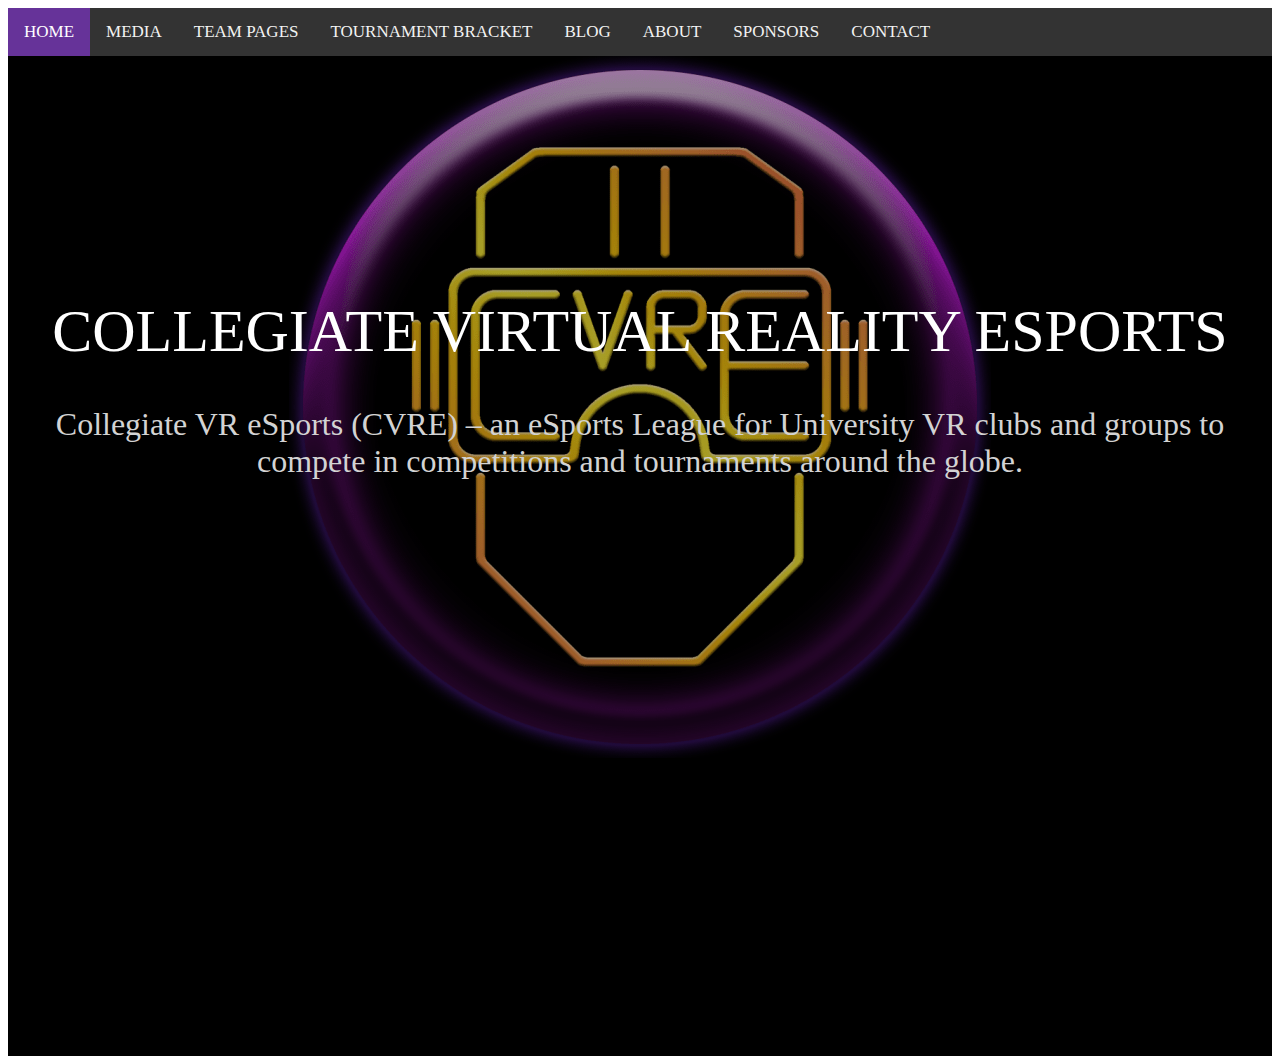
==== index.html @ 84e42a8f "website work; base work" ====
<!doctype html>
<html lang="en">
  <head>
    <!-- Required meta tags -->
    <meta charset="utf-8">
    <meta name="viewport" content="width=device-width, initial-scale=1, shrink-to-fit=no">

    <!-- Bootstrap CSS -->
    <link rel="stylesheet" href="https://stackpath.bootstrapcdn.com/bootstrap/4.1.3/css/bootstrap.min.css" integrity="sha384-MCw98/SFnGE8fJT3GXwEOngsV7Zt27NXFoaoApmYm81iuXoPkFOJwJ8ERdknLPMO" crossorigin="anonymous">

    <link rel="stylesheet" href="style.css">

    <title>Website Title</title>
  </head>
  <body>
    
    <div class = "toprow">
        <a class = "active" href = "other_pages/home.html">HOME</a>
        <a  href = "other_pages/media.html">MEDIA</a>
        <a href = "other_pages/team_pages.html">TEAM PAGES</a>
        <a href = "other_pages/tournament_bracket.html">TOURNAMENT BRACKET</a>
        <a href = "other_pages/blog.html">BLOG</a>
        <a href = "other_pages/about.html">ABOUT</a>
        <a href = "other_pages/sponsors.html">SPONSORS</a>
        <a href = "other_pages/contact.html">CONTACT</a>
    </div>
      
    
    <div class = "header">
        <a class = "larger_text">COLLEGIATE VIRTUAL REALITY ESPORTS<br /></a>
        
        <a class = "smaller_text">Collegiate VR eSports (CVRE) – an eSports League for University VR clubs and groups to<br /> compete in competitions and tournaments around the globe.</a>
    </div>
      
    
    
      
      
    
    <!-- Optional JavaScript -->
    <!-- jQuery first, then Popper.js, then Bootstrap JS -->
    <script src="https://code.jquery.com/jquery-3.3.1.slim.min.js" integrity="sha384-q8i/X+965DzO0rT7abK41JStQIAqVgRVzpbzo5smXKp4YfRvH+8abtTE1Pi6jizo" crossorigin="anonymous"></script>
    <script src="https://cdnjs.cloudflare.com/ajax/libs/popper.js/1.14.3/umd/popper.min.js" integrity="sha384-ZMP7rVo3mIykV+2+9J3UJ46jBk0WLaUAdn689aCwoqbBJiSnjAK/l8WvCWPIPm49" crossorigin="anonymous"></script>
    <script src="https://stackpath.bootstrapcdn.com/bootstrap/4.1.3/js/bootstrap.min.js" integrity="sha384-ChfqqxuZUCnJSK3+MXmPNIyE6ZbWh2IMqE241rYiqJxyMiZ6OW/JmZQ5stwEULTy" crossorigin="anonymous"></script>
  </body>
</html>
---- style.css ----
body{
    
}

p{
    color: pink;
}

.toprow {
    background-color: #333;
    overflow: hidden;
    position: sticky;
}


.toprow a {
    float: left;
    color: #f2f2f2;
    text-align: center;
    padding: 14px 16px;
    text-decoration: none;
    font-size: 17px;
    position: sticky;
}


.toprow a:hover {
    background-color: lightgray;
    color: black;
}


.toprow a.active {
    background-color: rebeccapurple;
    color: white;
    position: sticky;
}

.header{
    background-image: linear-gradient(rgba(0, 0, 0, 0.35), rgba(0, 0, 0, 0.35)), url(images/CVRE.png);
    background-repeat: no-repeat;
    background-position: center top;
    background-size: contain fixed;
    background-color:black;
    height:1000px;
    
    font: Monospace;
    text-align:center;
}

.header a{
    
}

.header a.larger_text{
    font-size: 60px;
    color: white;
    line-height: 170px;
    position: relative;
    top: 190px;
}

.header a.larger_text:hover{
    color:white;
}

.header a.smaller_text{
    font-size: 32px;
    color: lightgray;
    position: relative;
    top:180px;
}

.header a.smaller_text:hover{
    color:lightgray;
}
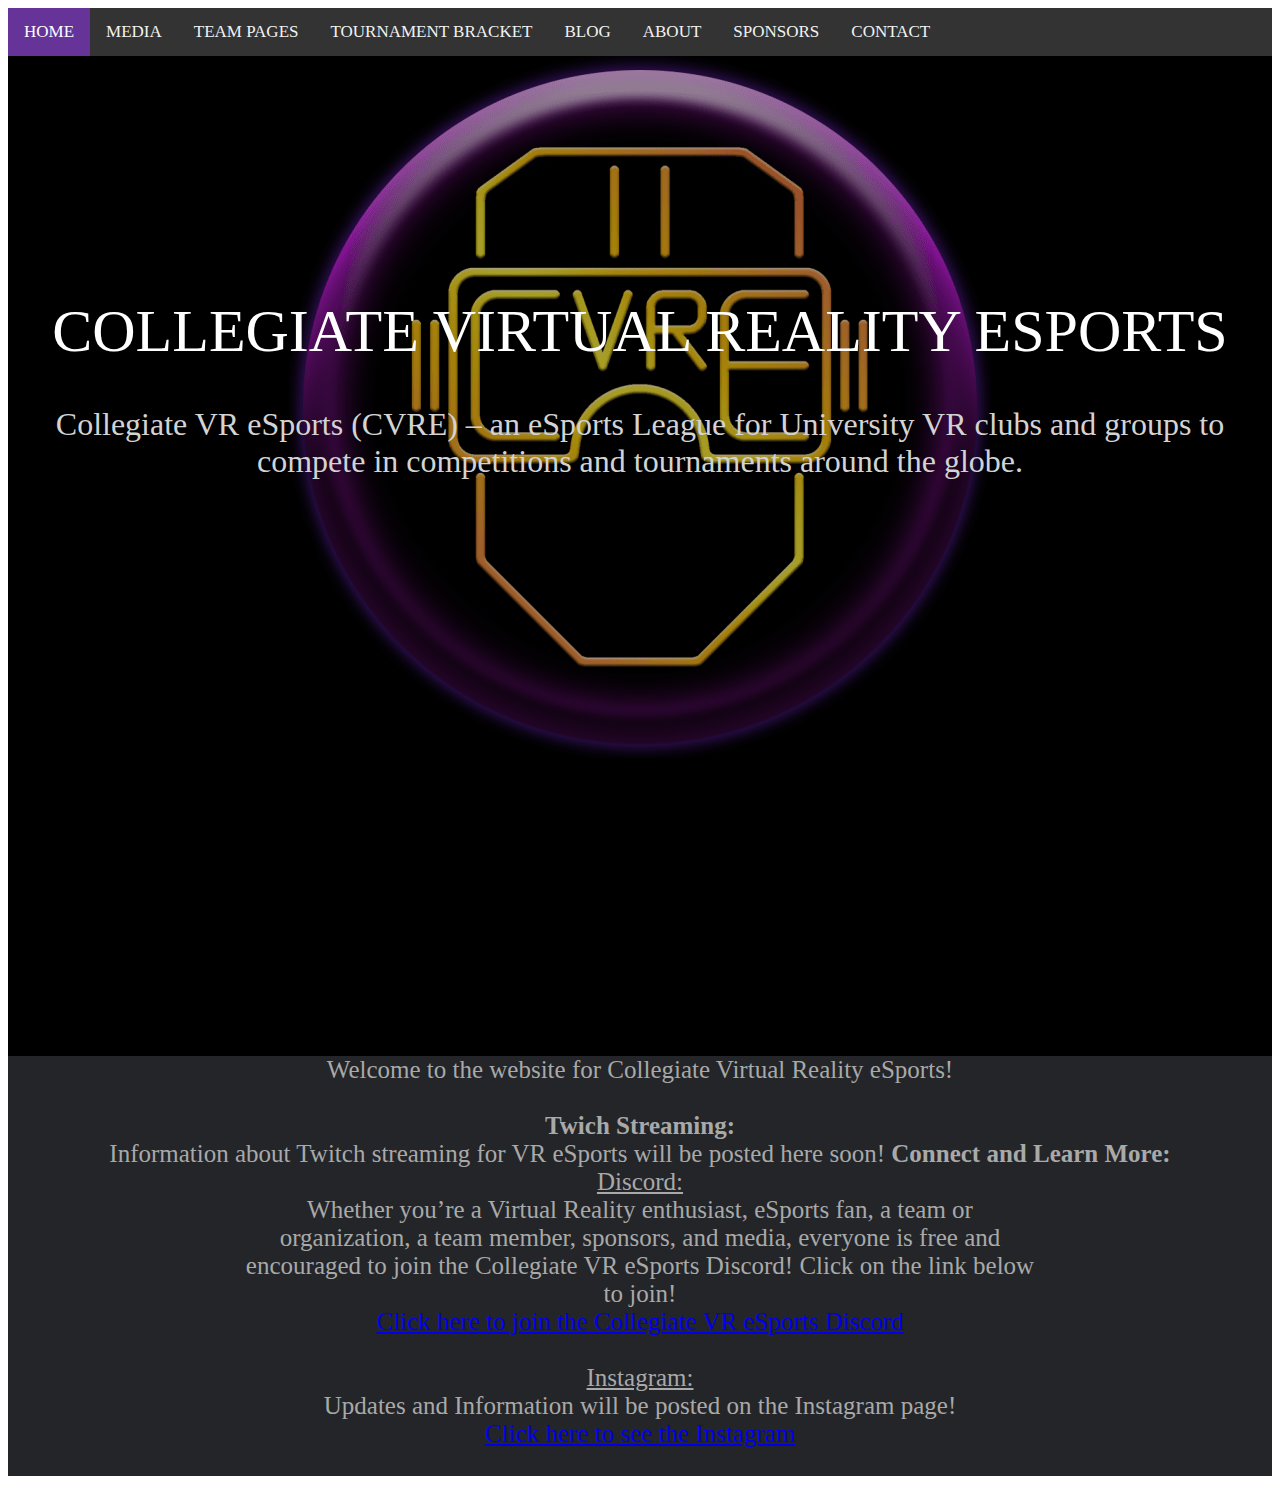
==== commit 0d7f4f90: "links, information" ====
--- a/index.html
+++ b/index.html
@@ -11,19 +11,19 @@
 
     <link rel="stylesheet" href="style.css">
 
-    <title>Website Title</title>
+    <title>CVRE</title>
   </head>
   <body>
     
     <div class = "toprow">
-        <a class = "active" href = "other_pages/home.html">HOME</a>
-        <a  href = "other_pages/media.html">MEDIA</a>
-        <a href = "other_pages/team_pages.html">TEAM PAGES</a>
-        <a href = "other_pages/tournament_bracket.html">TOURNAMENT BRACKET</a>
-        <a href = "other_pages/blog.html">BLOG</a>
-        <a href = "other_pages/about.html">ABOUT</a>
-        <a href = "other_pages/sponsors.html">SPONSORS</a>
-        <a href = "other_pages/contact.html">CONTACT</a>
+        <a class = "active" href = "home.html">HOME</a>
+        <a href = "media.html">MEDIA</a>
+        <a href = "team_pages.html">TEAM PAGES</a>
+        <a href = "tournament_bracket.html">TOURNAMENT BRACKET</a>
+        <a href = "blog.html">BLOG</a>
+        <a href = "about.html">ABOUT</a>
+        <a href = "sponsors.html">SPONSORS</a>
+        <a href = "contact.html">CONTACT</a>
     </div>
       
     
@@ -34,6 +34,15 @@
     </div>
       
     
+    <div class = "info">
+        <a>Welcome to the website for Collegiate Virtual Reality eSports!<br /><br /></a>
+        <a><strong>Twich Streaming:<br /></strong>Information about Twitch streaming for VR eSports will be posted here soon!</a>
+        <a><strong>Connect and Learn More:</strong><br /><u>Discord:</u><br />Whether you’re a Virtual Reality enthusiast, eSports fan, a team or<br />organization, a team member, sponsors, and media, everyone is free and<br />encouraged to join the Collegiate VR eSports Discord! Click on the link below <br />to join!<br /></a>
+        <a href = "https://discord.gg/UGtu4gK">Click here to join the Collegiate VR eSports Discord</a>
+        <a><br /><br /><u>Instagram:</u><br />Updates and Information will be posted on the Instagram page!<br /></a> 
+        <a href = "https://www.instagram.com/collegiatevresports/">Click here to see the Instagram</a>
+        <a><br /><br /></a>
+    </div>
     
       
       
--- a/style.css
+++ b/style.css
@@ -13,6 +13,7 @@
     background-color: #333;
     overflow: hidden;
     position: sticky;
+    
 }
 
 
@@ -49,6 +50,7 @@
     
     font: Monospace;
     text-align:center;
+    white-space: nowrap;
 }
 
 .header a{
@@ -61,6 +63,7 @@
     line-height: 170px;
     position: relative;
     top: 190px;
+    
 }
 
 .header a.larger_text:hover{
@@ -77,3 +80,18 @@
 .header a.smaller_text:hover{
     color:lightgray;
 }
+
+.info{
+    background-color: #232528;
+    width: 100%;
+    height: 100%;
+    position: relative;
+    display: inline-block;
+    overflow: hidden;
+    font: Monospace;
+    text-align: center;
+    white-space: nowrap;
+    font-size: 25px;
+    color: darkgray;
+    
+}
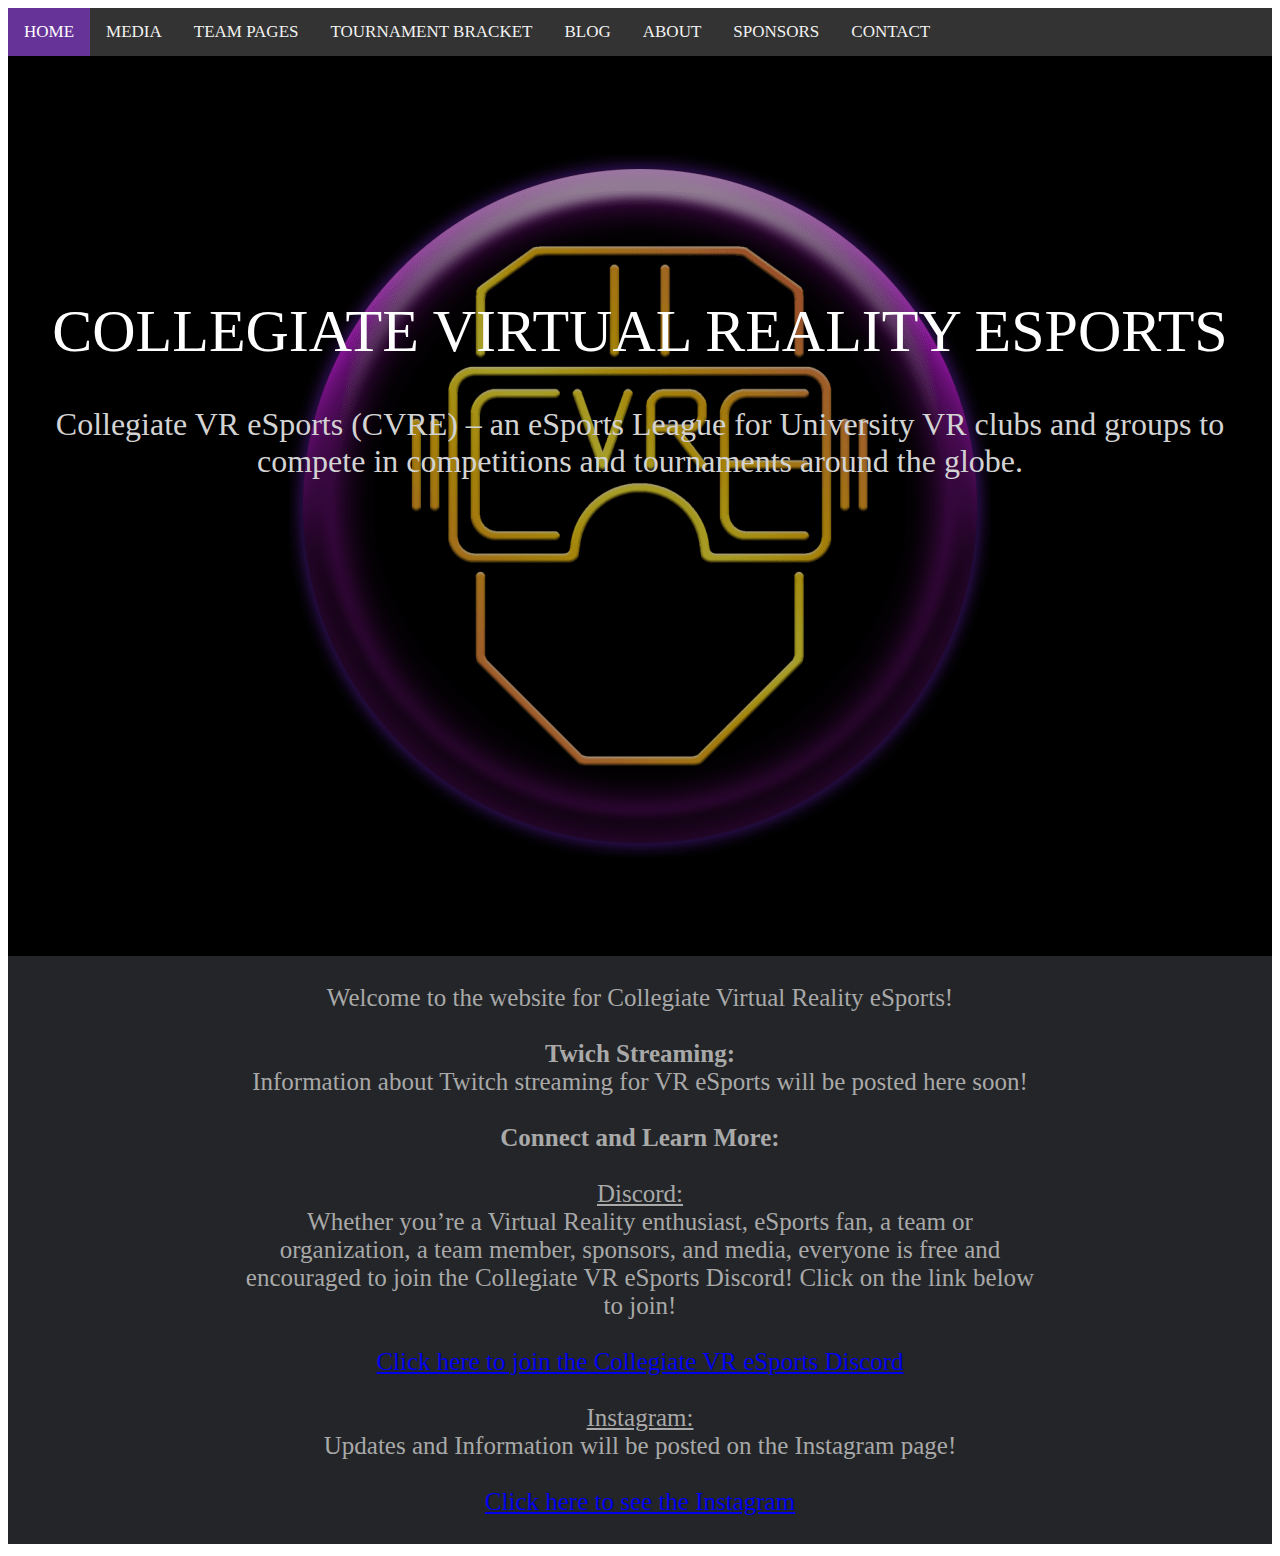
==== commit 90a96d12: "changed some scaling" ====
--- a/index.html
+++ b/index.html
@@ -35,11 +35,11 @@
       
     
     <div class = "info">
-        <a>Welcome to the website for Collegiate Virtual Reality eSports!<br /><br /></a>
+        <a><br />Welcome to the website for Collegiate Virtual Reality eSports!<br /><br /></a>
         <a><strong>Twich Streaming:<br /></strong>Information about Twitch streaming for VR eSports will be posted here soon!</a>
-        <a><strong>Connect and Learn More:</strong><br /><u>Discord:</u><br />Whether you’re a Virtual Reality enthusiast, eSports fan, a team or<br />organization, a team member, sponsors, and media, everyone is free and<br />encouraged to join the Collegiate VR eSports Discord! Click on the link below <br />to join!<br /></a>
+        <a><br /><br /><strong>Connect and Learn More:</strong><br /><br /><u>Discord:</u><br />Whether you’re a Virtual Reality enthusiast, eSports fan, a team or<br />organization, a team member, sponsors, and media, everyone is free and<br />encouraged to join the Collegiate VR eSports Discord! Click on the link below <br />to join!<br /><br /></a>
         <a href = "https://discord.gg/UGtu4gK">Click here to join the Collegiate VR eSports Discord</a>
-        <a><br /><br /><u>Instagram:</u><br />Updates and Information will be posted on the Instagram page!<br /></a> 
+        <a><br /><br /><u>Instagram:</u><br />Updates and Information will be posted on the Instagram page!<br /><br /></a> 
         <a href = "https://www.instagram.com/collegiatevresports/">Click here to see the Instagram</a>
         <a><br /><br /></a>
     </div>
--- a/style.css
+++ b/style.css
@@ -43,10 +43,10 @@
 .header{
     background-image: linear-gradient(rgba(0, 0, 0, 0.35), rgba(0, 0, 0, 0.35)), url(images/CVRE.png);
     background-repeat: no-repeat;
-    background-position: center top;
+    background-position: center;
     background-size: contain fixed;
     background-color:black;
-    height:1000px;
+    height:900px;
     
     font: Monospace;
     text-align:center;
@@ -83,6 +83,7 @@
 
 .info{
     background-color: #232528;
+    top:0px;
     width: 100%;
     height: 100%;
     position: relative;
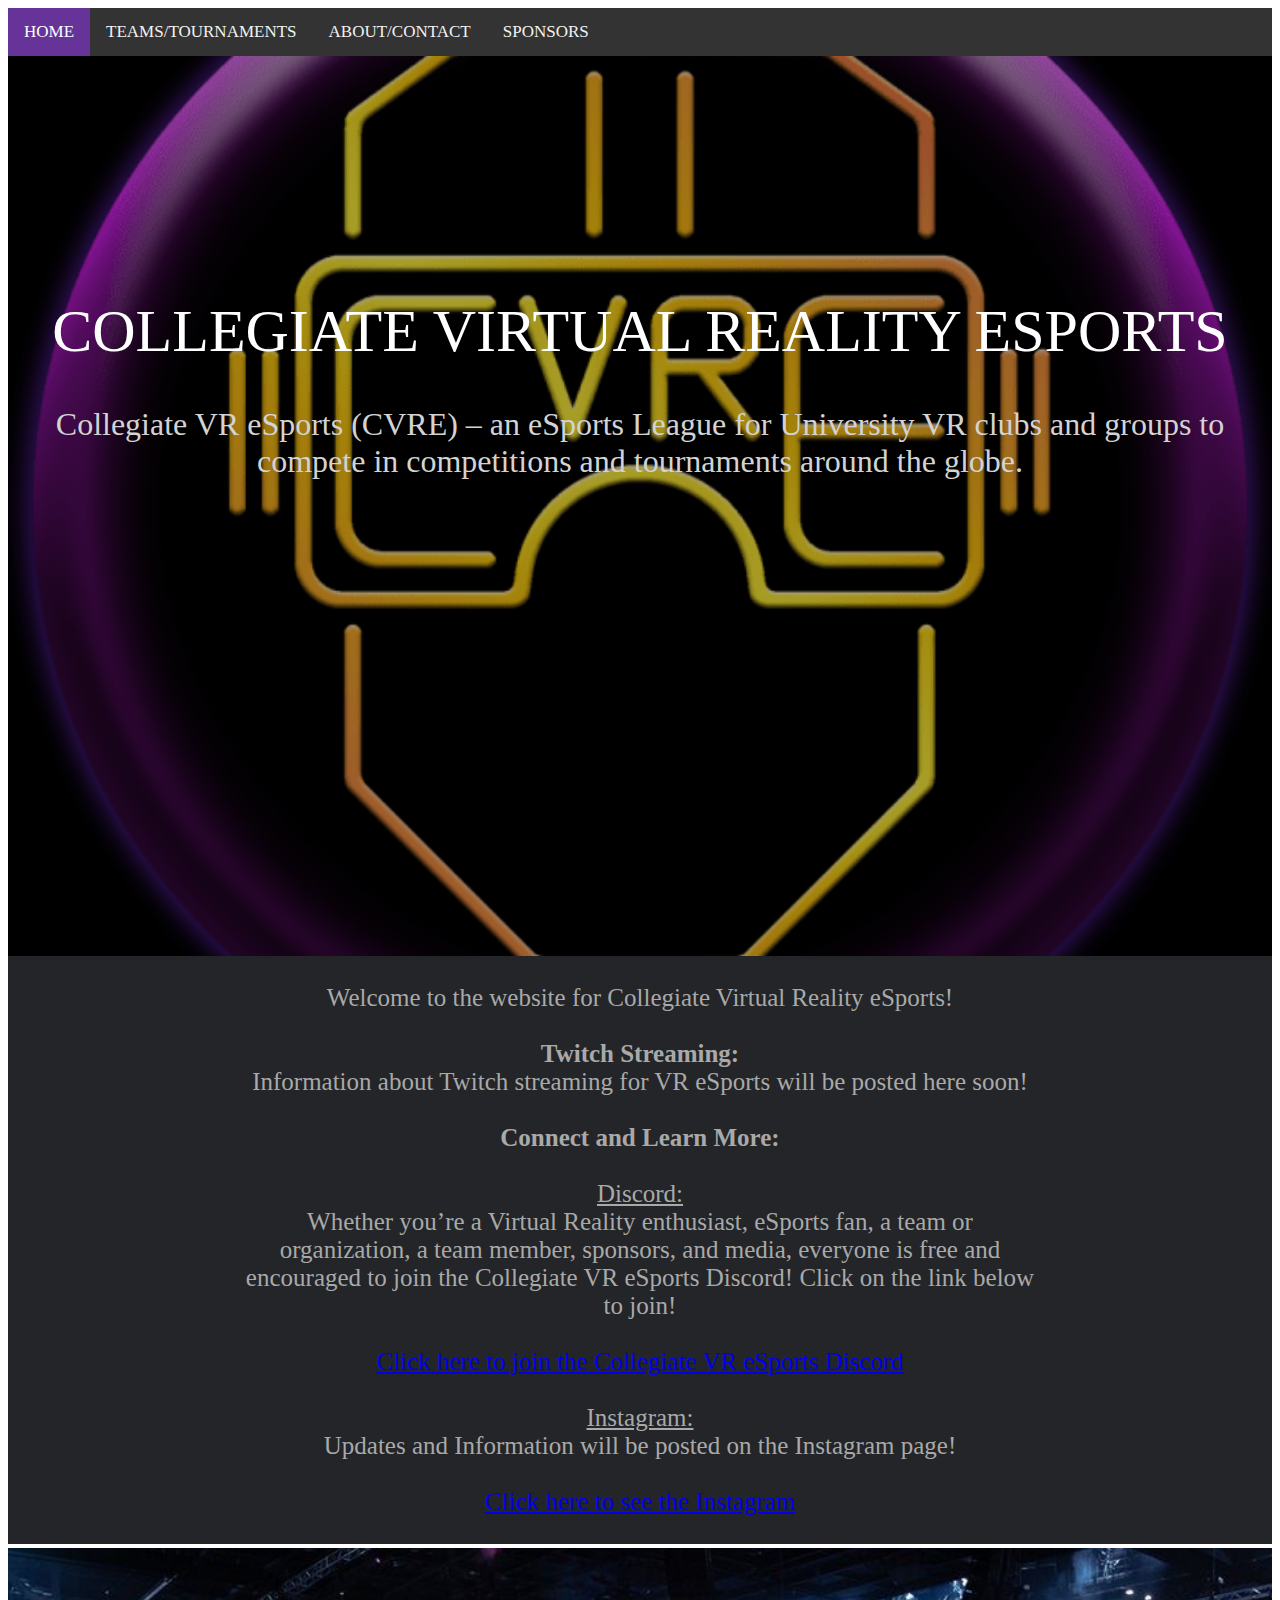
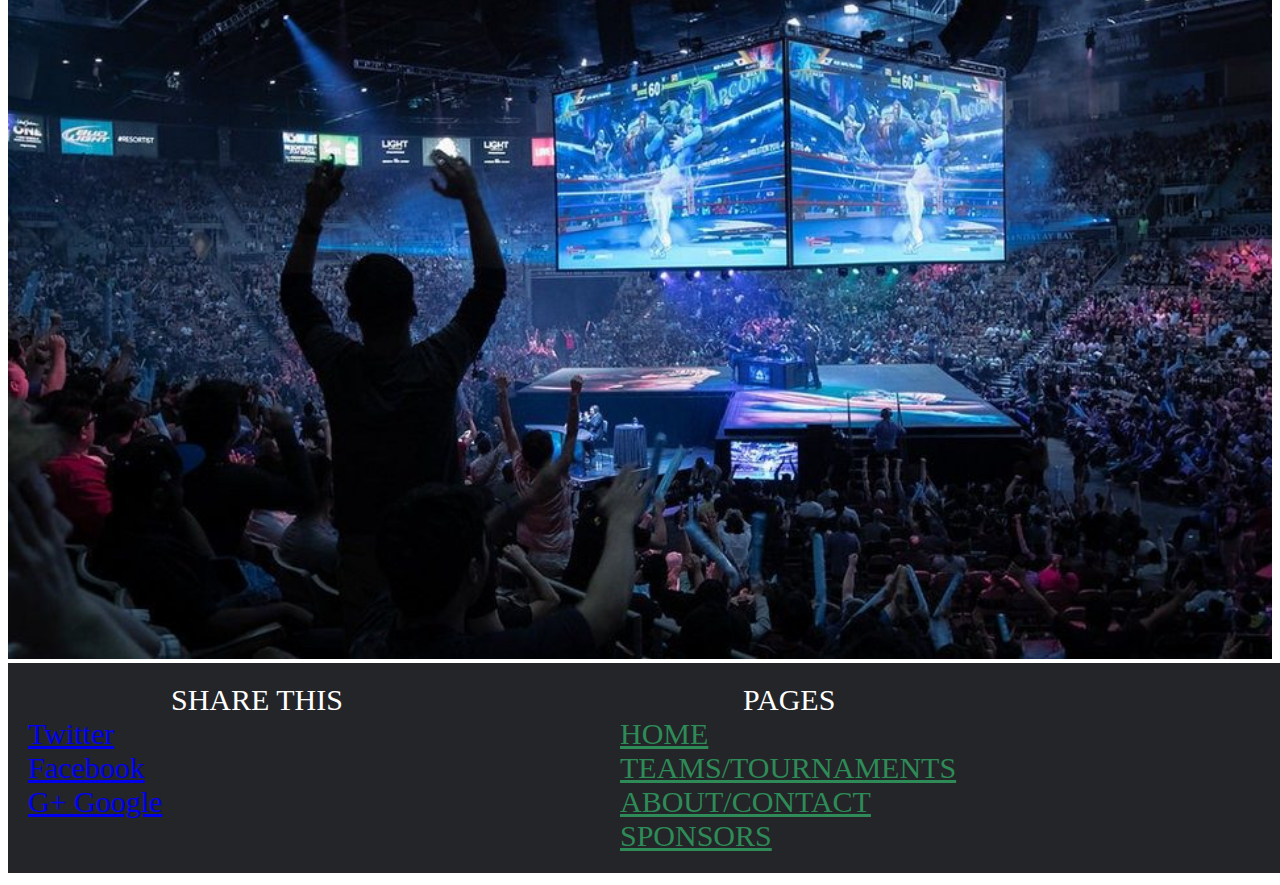
==== commit 09c1f3b2: "page updates, pictures,footer" ====
--- a/index.html
+++ b/index.html
@@ -17,13 +17,9 @@
     
     <div class = "toprow">
         <a class = "active" href = "home.html">HOME</a>
-        <a href = "media.html">MEDIA</a>
-        <a href = "team_pages.html">TEAM PAGES</a>
-        <a href = "tournament_bracket.html">TOURNAMENT BRACKET</a>
-        <a href = "blog.html">BLOG</a>
-        <a href = "about.html">ABOUT</a>
+        <a href = "team_pages.html">TEAMS/TOURNAMENTS</a>
+        <a href = "about.html">ABOUT/CONTACT</a>
         <a href = "sponsors.html">SPONSORS</a>
-        <a href = "contact.html">CONTACT</a>
     </div>
       
     
@@ -36,13 +32,45 @@
     
     <div class = "info">
         <a><br />Welcome to the website for Collegiate Virtual Reality eSports!<br /><br /></a>
-        <a><strong>Twich Streaming:<br /></strong>Information about Twitch streaming for VR eSports will be posted here soon!</a>
+        <a><strong>Twitch Streaming:<br /></strong>Information about Twitch streaming for VR eSports will be posted here soon!</a>
         <a><br /><br /><strong>Connect and Learn More:</strong><br /><br /><u>Discord:</u><br />Whether you’re a Virtual Reality enthusiast, eSports fan, a team or<br />organization, a team member, sponsors, and media, everyone is free and<br />encouraged to join the Collegiate VR eSports Discord! Click on the link below <br />to join!<br /><br /></a>
         <a href = "https://discord.gg/UGtu4gK">Click here to join the Collegiate VR eSports Discord</a>
         <a><br /><br /><u>Instagram:</u><br />Updates and Information will be posted on the Instagram page!<br /><br /></a> 
         <a href = "https://www.instagram.com/collegiatevresports/">Click here to see the Instagram</a>
         <a><br /><br /></a>
     </div>
+      
+    <div class = "picture_display">
+          <img src = "images/tournament.jpg" alt = "tournament" width = "100%" height = "50%">
+      
+    </div>
+      
+    
+    <section class = "footer">
+        <section>
+            <a class = "title">SHARE THIS</a> <br />
+            <a class = "share" href = "https://twitter.com/intent/tweet?text=CVRE_League&url=https://collegiatevresports.wordpress.com">Twitter</a>
+            <br />
+            <a class = "share" href = "https://www.facebook.com/sharer.php?u=https%3A%2F%2Fcollegiatevresports.wordpress.com&t=Teams">Facebook</a>
+            <br />
+            <a class = "share" href = "https://plus.google.com/share?url=https%3A%2F%2Fcollegiatevresports.wordpress.com">G+ Google</a>
+            <br />
+        </section>
+        
+        <section>
+            <a class = "title">PAGES</a>
+            <br />
+            <a class = "link" href = "home.html">HOME</a>
+            <br />
+            <a class = "link" href = "team_pages.html">TEAMS/TOURNAMENTS</a>
+            <br />
+            <a class = "link" href = "about.html">ABOUT/CONTACT</a>
+            <br />
+            <a class = "link" href = "sponsors.html">SPONSORS</a>
+            <br />
+        </section>
+      
+    </section>
     
       
       
--- a/style.css
+++ b/style.css
@@ -6,13 +6,26 @@
 }
 
 p{
-    color: pink;
+    color: seagreen;
+}
+
+section{
+    padding:10px;
+    overflow:hidden;
+}
+
+section > section{
+    float: left;
+}
+
+.picture_display{
+    height: 50%;
 }
 
 .toprow {
     background-color: #333;
     overflow: hidden;
-    position: sticky;
+    position: relative;
     
 }
 
@@ -44,7 +57,7 @@
     background-image: linear-gradient(rgba(0, 0, 0, 0.35), rgba(0, 0, 0, 0.35)), url(images/CVRE.png);
     background-repeat: no-repeat;
     background-position: center;
-    background-size: contain fixed;
+    background-size: cover;/*was fixed */
     background-color:black;
     height:900px;
     
@@ -96,3 +109,31 @@
     color: darkgray;
     
 }
+
+.footer{
+    background-color: #232528;
+    width: 100%;
+    position:relative;
+    display:inline-block;
+    overflow:hidden;
+    font: Monospace;
+    white-space: nowrap;
+    font-size: 30px;
+    color:darkgray;
+}
+
+.footer a{
+    text-align: center;
+}
+
+.footer a.title{
+    text-align:right;
+    color:white;
+    padding-left:25%;
+    padding-right:400px;
+}
+
+.footer a.link{
+    color: seagreen;
+    text-align:left;
+}
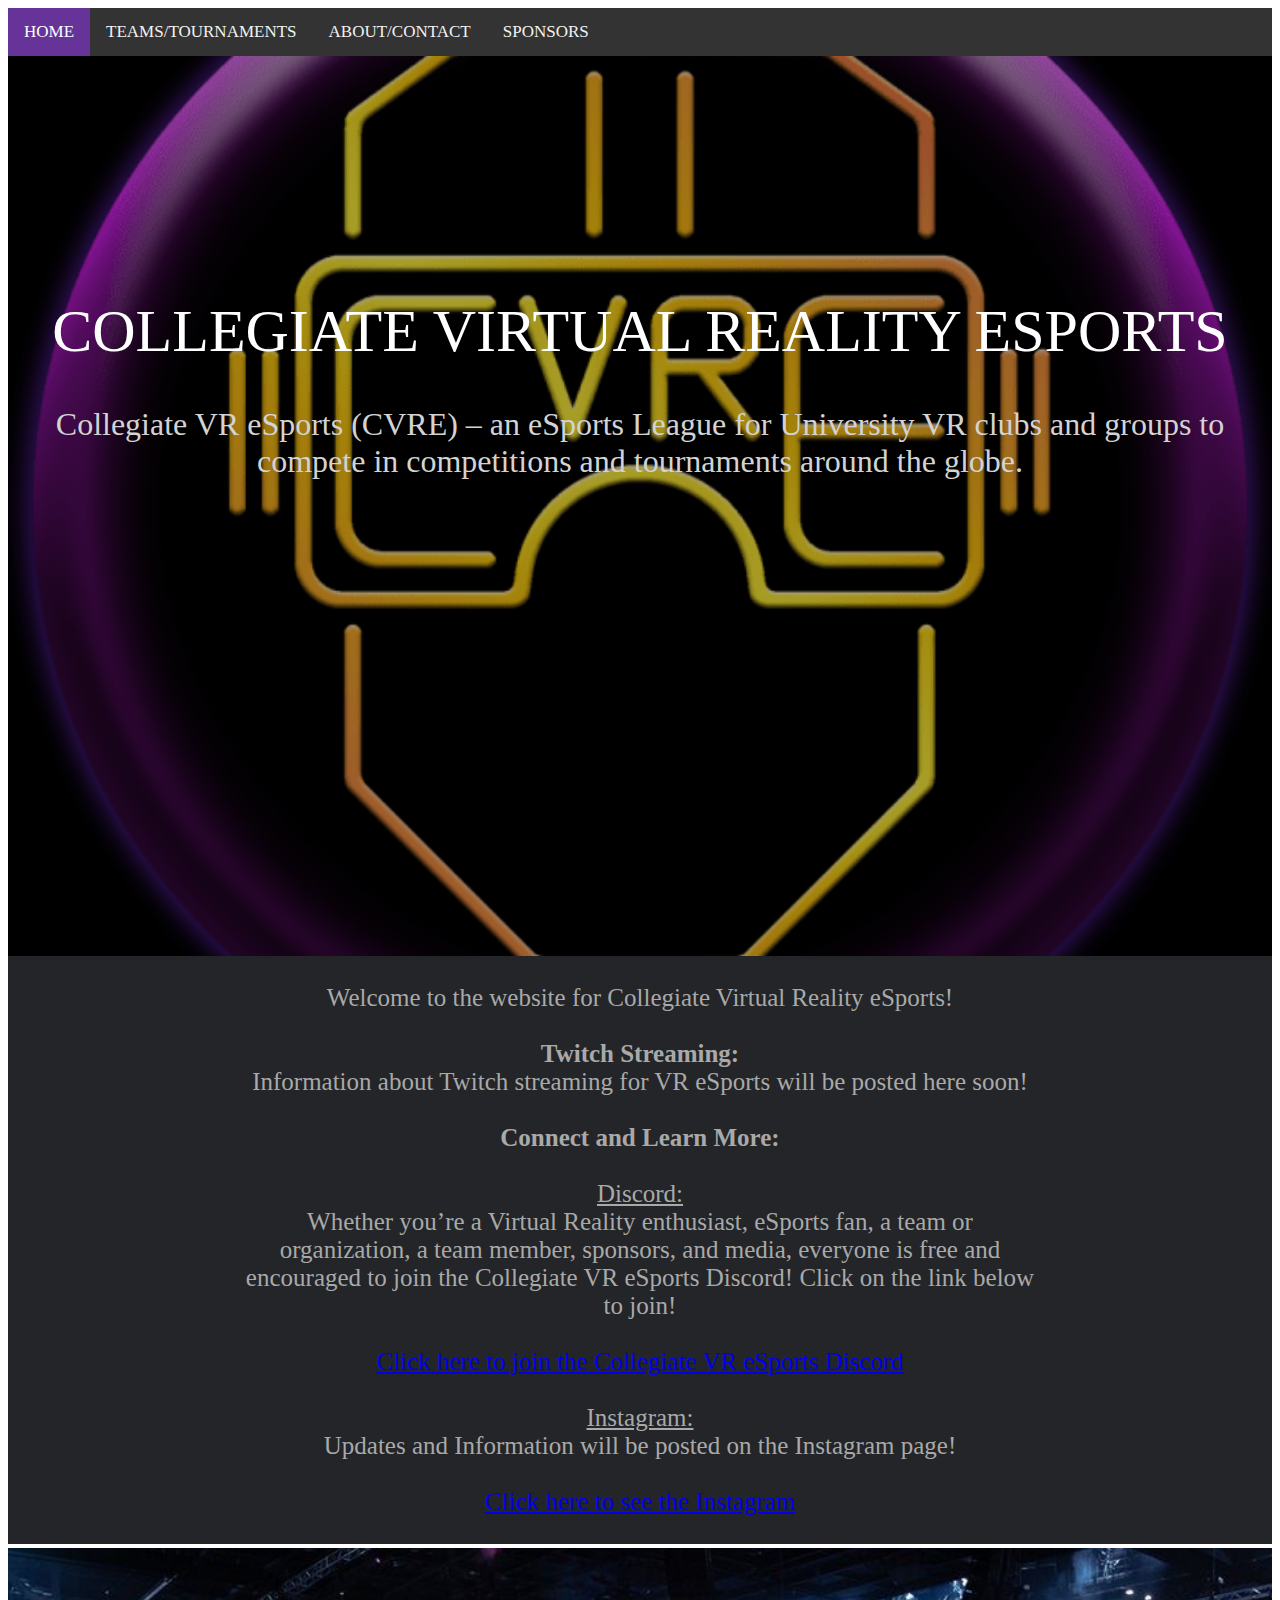
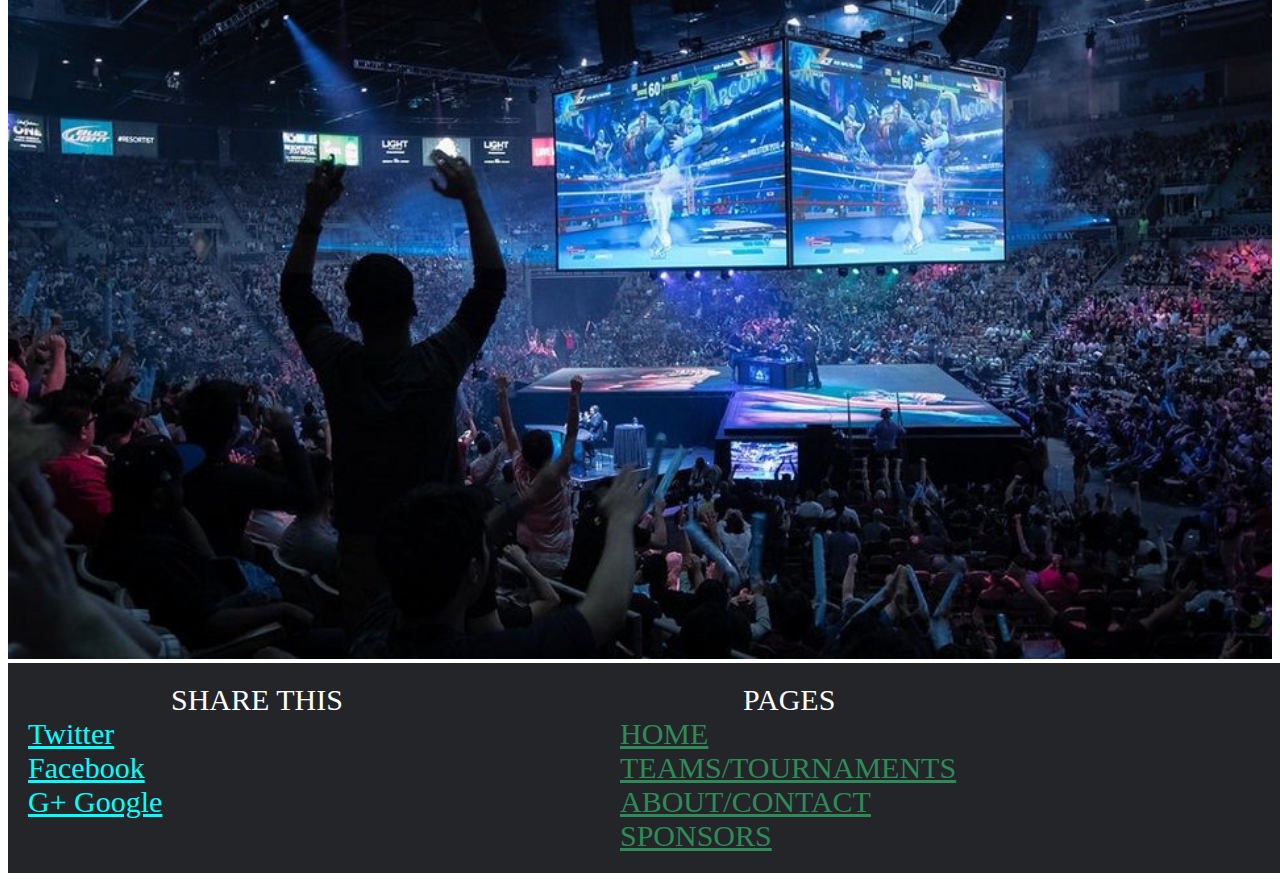
==== commit 2c64d975: "fixed link to home page" ====
--- a/index.html
+++ b/index.html
@@ -16,8 +16,8 @@
   <body>
     
     <div class = "toprow">
-        <a class = "active" href = "home.html">HOME</a>
-        <a href = "team_pages.html">TEAMS/TOURNAMENTS</a>
+        <a class = "active" href = "index.html">HOME</a>
+        <a href = "teams_tournaments.html">TEAMS/TOURNAMENTS</a>
         <a href = "about.html">ABOUT/CONTACT</a>
         <a href = "sponsors.html">SPONSORS</a>
     </div>
@@ -60,7 +60,7 @@
         <section>
             <a class = "title">PAGES</a>
             <br />
-            <a class = "link" href = "home.html">HOME</a>
+            <a class = "link" href = "index.html">HOME</a>
             <br />
             <a class = "link" href = "team_pages.html">TEAMS/TOURNAMENTS</a>
             <br />
--- a/style.css
+++ b/style.css
@@ -110,6 +110,10 @@
     
 }
 
+.info a.title{
+    color:white;
+}
+
 .footer{
     background-color: #232528;
     width: 100%;
@@ -137,3 +141,7 @@
     color: seagreen;
     text-align:left;
 }
+
+.footer a.share{
+    color:aqua;
+}
